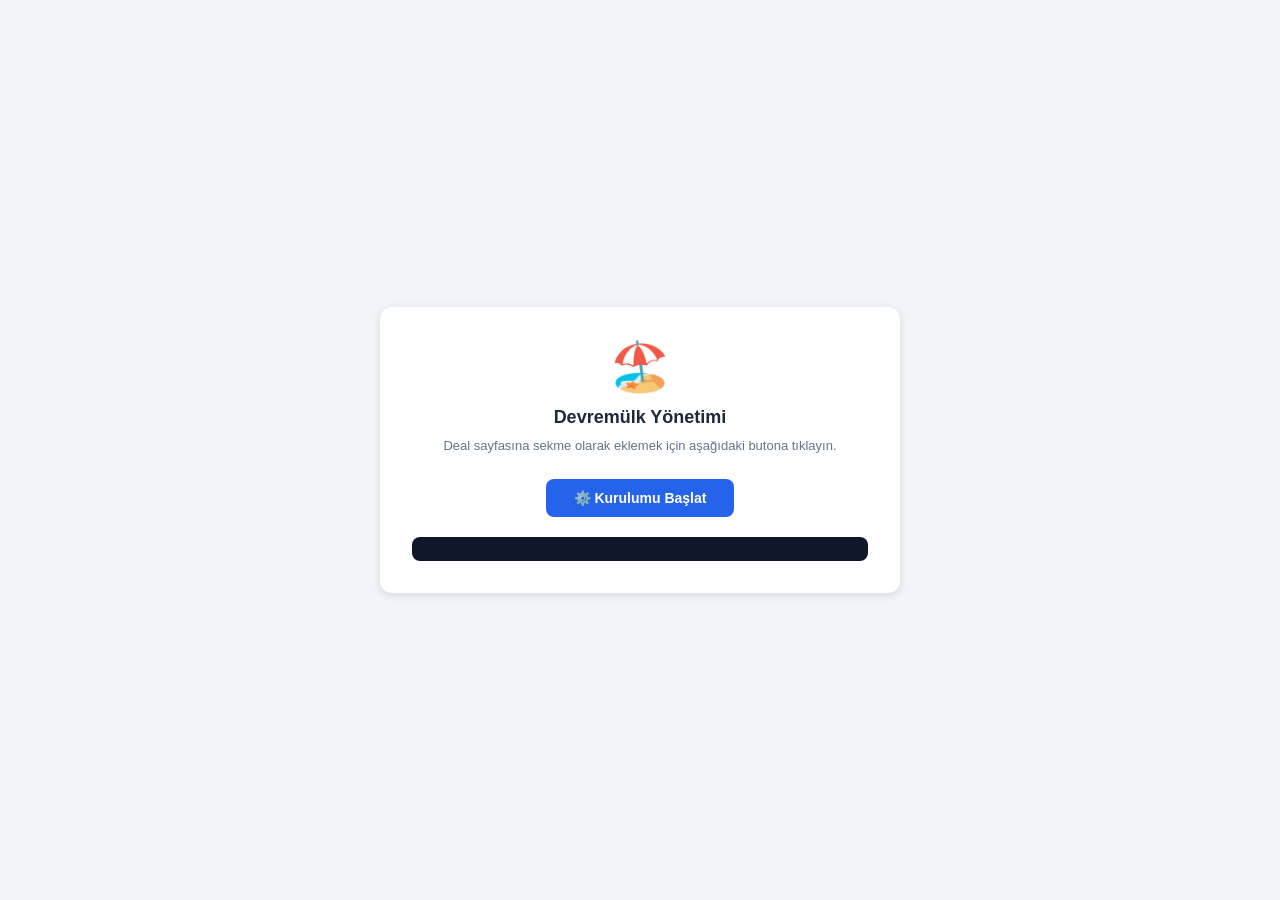
==== install.html @ 49afb7e4 "İlk commit: Devremülk Bitrix24 uygulaması" ====
<!DOCTYPE html>
<html lang="tr">
<head>
  <meta charset="UTF-8"/>
  <title>Devremülk — Kurulum</title>
  <script src="//api.bitrix24.com/api/v1/" type="text/javascript"></script>
  <style>
    *{box-sizing:border-box;margin:0;padding:0}
    body{font-family:-apple-system,BlinkMacSystemFont,'Segoe UI',sans-serif;font-size:14px;background:#f1f5f9;display:flex;align-items:center;justify-content:center;min-height:100vh}
    .box{background:#fff;border-radius:12px;padding:32px;max-width:520px;width:100%;box-shadow:0 2px 8px rgba(0,0,0,.12);text-align:center}
    h2{margin-bottom:8px;color:#1e293b;font-size:18px}
    p{color:#64748b;margin-bottom:20px;font-size:13px;line-height:1.5}
    .btn{padding:11px 28px;background:#2563eb;color:#fff;border:none;border-radius:8px;font-size:14px;font-weight:600;cursor:pointer;transition:background .15s;margin:4px}
    .btn:hover{background:#1d4ed8}
    .btn:disabled{background:#94a3b8;cursor:not-allowed}
    .btn-red{background:#dc2626}.btn-red:hover{background:#b91c1c}
    .log{text-align:left;margin-top:16px;background:#0f172a;border-radius:8px;padding:12px;font-size:12px;font-family:monospace;max-height:240px;overflow-y:auto;color:#e2e8f0}
    .ok{color:#4ade80}.err{color:#f87171}.info{color:#94a3b8}.warn{color:#fbbf24}
    .step{color:#60a5fa}
    #status-icon{font-size:48px;margin-bottom:12px}
  </style>
</head>
<body>
<div class="box">
  <div id="status-icon">🏖️</div>
  <h2 id="title">Devremülk Yönetimi</h2>
  <p id="subtitle">Deal sayfasına sekme olarak eklemek için aşağıdaki butona tıklayın.</p>
  <button class="btn" id="installBtn" onclick="kurulum()">⚙️ Kurulumu Başlat</button>
  <button class="btn btn-red" id="removeBtn" onclick="kaldir()" style="display:none">🗑️ Kaydı Sil</button>
  <div class="log" id="log"></div>
</div>

<script>
var HANDLER_BASE = '';

function log(msg, cls) {
  var el = document.getElementById('log');
  var d = document.createElement('div');
  d.className = cls || 'info';
  d.textContent = (new Date().toLocaleTimeString('tr-TR')) + ' › ' + msg;
  el.appendChild(d);
  el.scrollTop = el.scrollHeight;
}

function setStatus(icon, title, sub) {
  document.getElementById('status-icon').textContent = icon;
  document.getElementById('title').textContent = title;
  if(sub) document.getElementById('subtitle').textContent = sub;
}

BX24.init(function() {
  log('BX24 SDK başlatıldı ✓', 'ok');

  // Handler URL'yi bu sayfanın URL'sinden türet
  var base = window.location.href.split('/install.html')[0];
  HANDLER_BASE = base;
  log('Handler base: ' + base, 'step');

  // Mevcut placement kaydı var mı kontrol et
  log('Mevcut placement kayıtları kontrol ediliyor...', 'info');
  BX24.callMethod('placement.get', { PLACEMENT: 'CRM_DEAL_DETAIL_TAB' }, function(r) {
    if (!r.error()) {
      var list = r.data();
      log('Kayıtlı placement sayısı: ' + list.length, 'info');
      if (list.length > 0) {
        list.forEach(function(p) { log('  Kayıtlı: ' + p.handler, 'warn'); });
        document.getElementById('removeBtn').style.display = 'inline-block';
      }
    } else {
      log('placement.get hatası: ' + r.error_description(), 'warn');
    }
  });
});

window.kurulum = function() {
  var btn = document.getElementById('installBtn');
  btn.disabled = true;
  btn.textContent = '⏳ Kaydediliyor...';

  var handlerUrl = HANDLER_BASE + '/index.html';
  log('placement.bind çağrılıyor...', 'step');
  log('HANDLER: ' + handlerUrl, 'info');

  BX24.callMethod('placement.bind', {
    PLACEMENT: 'CRM_DEAL_DETAIL_TAB',
    HANDLER: handlerUrl,
    TITLE: '🏖️ Devremülk',
    DESCRIPTION: 'Devremülk satış yönetimi'
  }, function(res) {
    if (res.error()) {
      var err = res.error_description ? res.error_description() : String(res.error());
      log('placement.bind HATA: ' + err, 'err');
      btn.disabled = false;
      btn.textContent = '🔄 Tekrar Dene';
    } else {
      log('placement.bind BAŞARILI: ' + JSON.stringify(res.data()), 'ok');
      log('BX24.installFinish() çağrılıyor...', 'step');

      // Kurulum tamamlandı sinyali — BU OLMADAN TAB GÖRÜNMEYEBİLİR
      BX24.installFinish();

      log('✅ Kurulum tamamlandı!', 'ok');
      log('Herhangi bir Deal açtığınızda "🏖️ Devremülk" sekmesi görünecek.', 'ok');
      setStatus('✅', 'Kurulum Tamamlandı!', 'Deal sayfalarını yenileyin ve sekmeyi kontrol edin.');
      btn.textContent = '✅ Tamamlandı';
      document.getElementById('removeBtn').style.display = 'inline-block';
    }
  });
};

window.kaldir = function() {
  if (!confirm('Placement kaydını silmek istediğinizden emin misiniz?')) return;
  log('placement.unbind çağrılıyor...', 'step');
  BX24.callMethod('placement.unbind', {
    PLACEMENT: 'CRM_DEAL_DETAIL_TAB',
    HANDLER: HANDLER_BASE + '/index.html'
  }, function(res) {
    if (res.error()) {
      log('unbind HATA: ' + res.error_description(), 'err');
    } else {
      log('Kayıt silindi. Tekrar kayıt etmek için "Kurulumu Başlat" butonuna tıklayın.', 'warn');
      document.getElementById('installBtn').disabled = false;
      document.getElementById('installBtn').textContent = '⚙️ Kurulumu Başlat';
      document.getElementById('removeBtn').style.display = 'none';
    }
  });
};
</script>
</body>
</html>
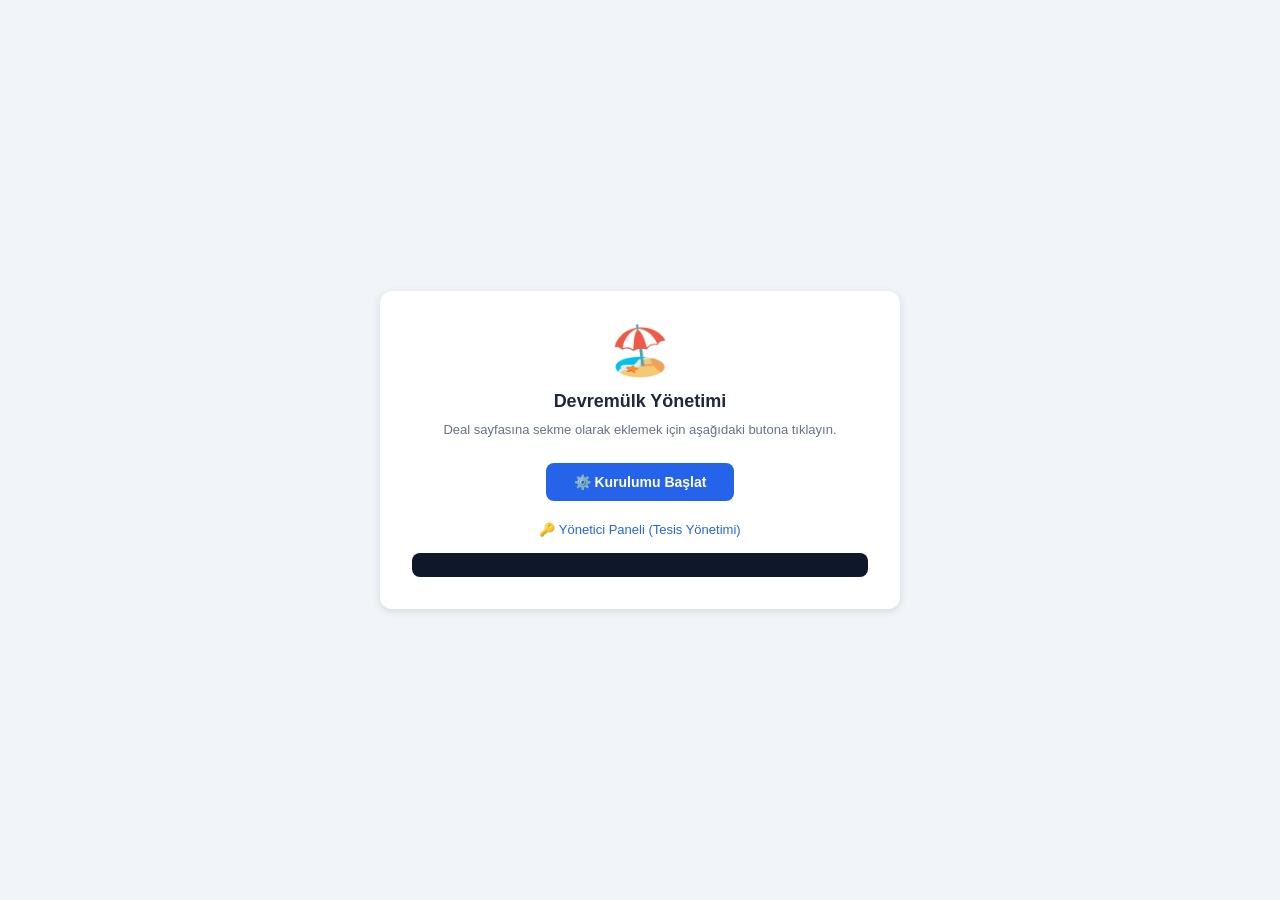
==== commit 9da7f947: "Admin paneli eklendi: tesis yönetimi + dropdown entegrasyonu" ====
--- a/install.html
+++ b/install.html
@@ -27,6 +27,8 @@
   <p id="subtitle">Deal sayfasına sekme olarak eklemek için aşağıdaki butona tıklayın.</p>
   <button class="btn" id="installBtn" onclick="kurulum()">⚙️ Kurulumu Başlat</button>
   <button class="btn btn-red" id="removeBtn" onclick="kaldir()" style="display:none">🗑️ Kaydı Sil</button>
+  <br/><br/>
+  <a id="admin-link" href="#" onclick="adminAc()" style="font-size:13px;color:#2563eb;text-decoration:none">🔑 Yönetici Paneli (Tesis Yönetimi)</a>
   <div class="log" id="log"></div>
 </div>
 
@@ -71,6 +73,11 @@
     }
   });
 });
+
+window.adminAc = function() {
+  var base = window.location.href.split('/install.html')[0];
+  window.open(base + '/admin.html', '_blank');
+};
 
 window.kurulum = function() {
   var btn = document.getElementById('installBtn');
